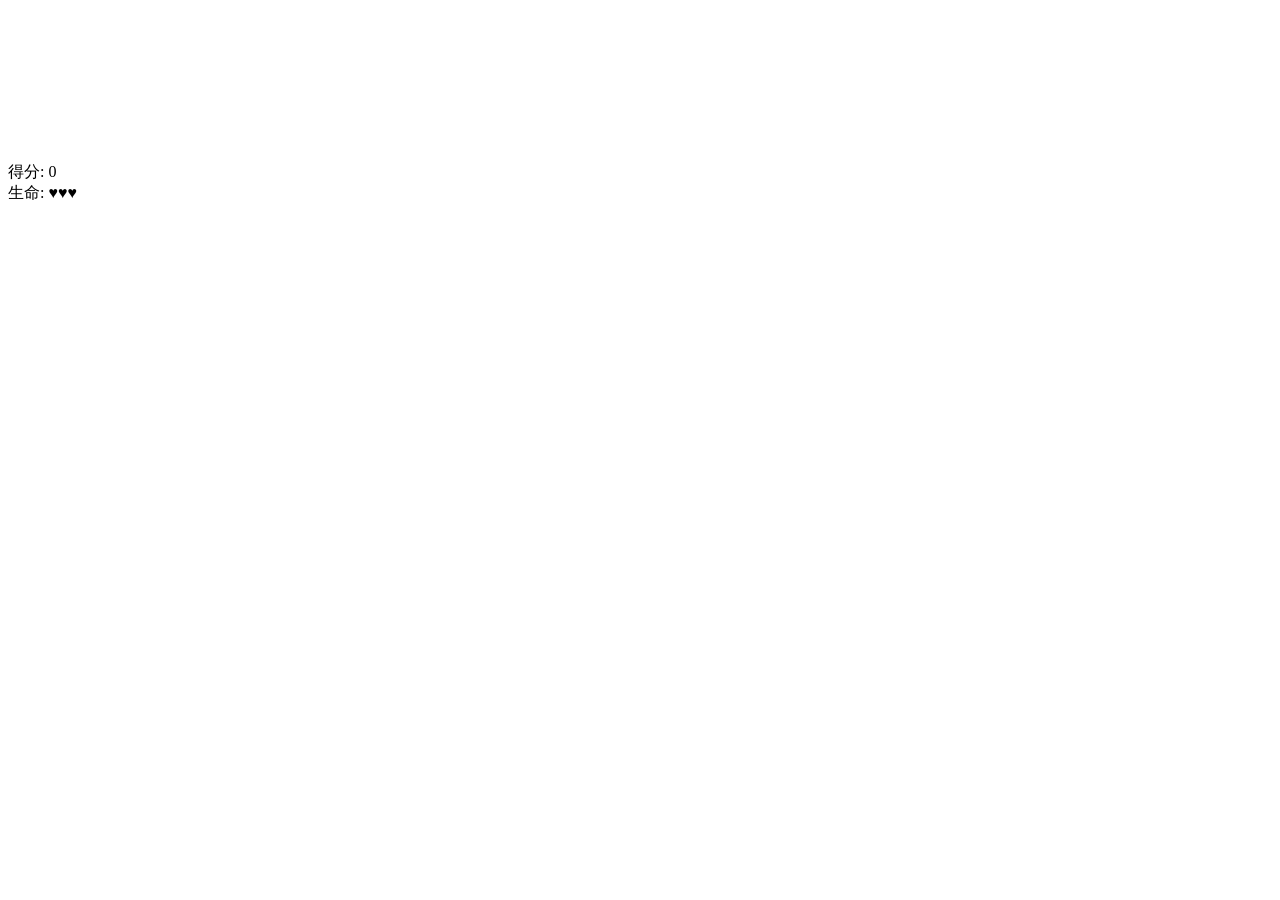
==== g/index.html @ b760631b "feat: add g directory game resources (batch 1/2)" ====
<!DOCTYPE html>
<html lang="zh-CN">
<head>
    <meta charset="UTF-8">
    <meta name="viewport" content="width=device-width, initial-scale=1.0">
    <title>小游戏</title>
    <link rel="stylesheet" href="css/style.css">
</head>
<body>
    <div id="app">
        <canvas id="gameCanvas"></canvas>
        <div id="ui">
            <div id="score">得分: 0</div>
            <div id="lives">生命: ♥♥♥</div>
            <div id="gameOver" style="display: none;">
                <h2>游戏结束</h2>
                <p>最终得分: <span id="finalScore">0</span></p>
                <button onclick="restartGame()">重新开始</button>
            </div>
        </div>
    </div>
    <script src="js/main_clean.js"></script>
</body>
</html>
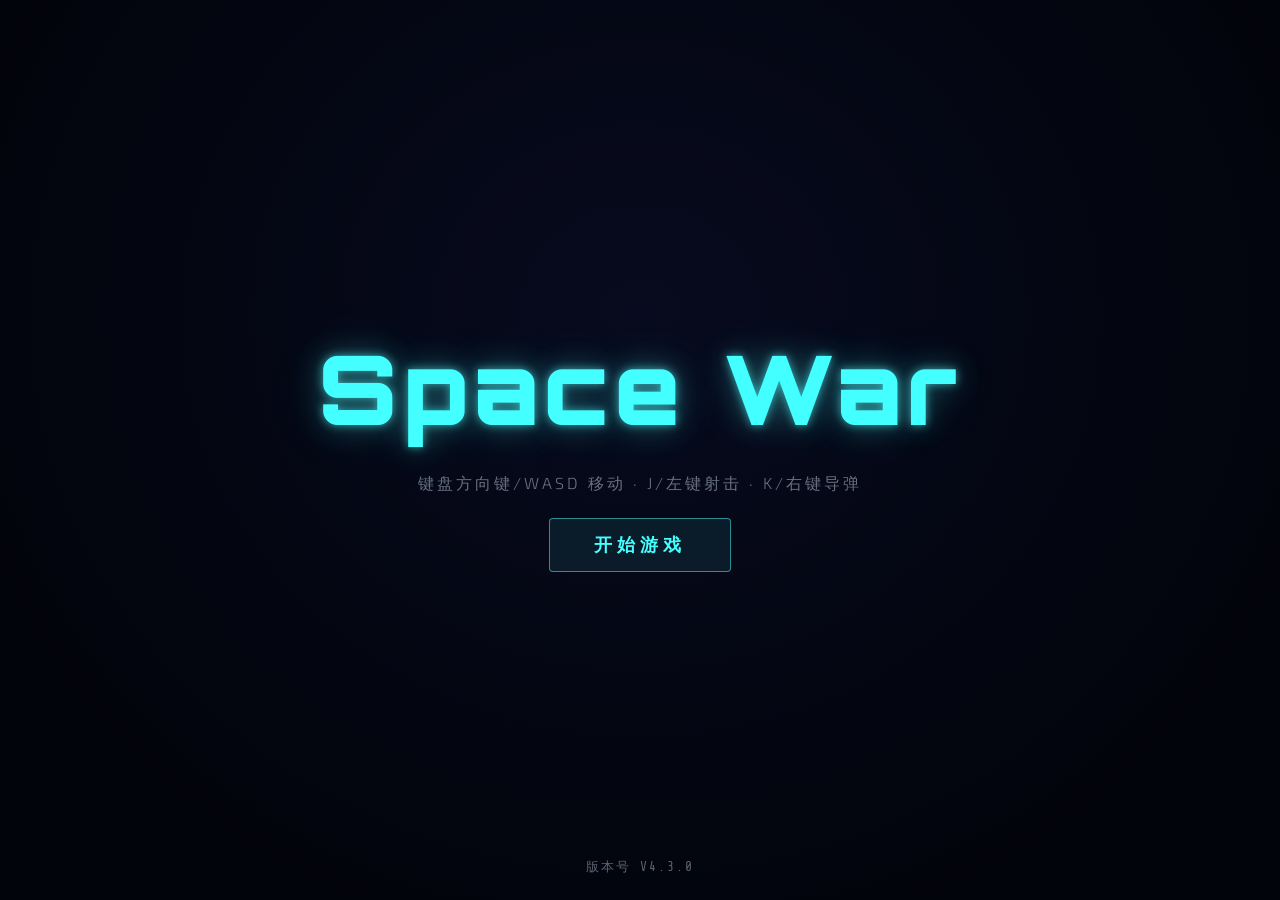
==== commit c093cdff: "chore: sync local changes" ====
--- a/g/index.html
+++ b/g/index.html
@@ -2,23 +2,128 @@
 <html lang="zh-CN">
 <head>
     <meta charset="UTF-8">
-    <meta name="viewport" content="width=device-width, initial-scale=1.0">
-    <title>小游戏</title>
-    <link rel="stylesheet" href="css/style.css">
+    <meta name="viewport" content="width=device-width, initial-scale=1.0, maximum-scale=1.0, user-scalable=no">
+    <meta http-equiv="Cache-Control" content="no-cache, no-store, must-revalidate">
+    <meta http-equiv="Pragma" content="no-cache">
+    <meta http-equiv="Expires" content="0">
+    <title>Space War - 太空战机</title>
+
+    <!-- Google Fonts：科幻风格字体 -->
+    <link rel="preconnect" href="https://fonts.googleapis.com">
+    <link rel="preconnect" href="https://fonts.gstatic.com" crossorigin>
+    <link href="https://fonts.googleapis.com/css2?family=Orbitron:wght@400;600;900&family=Share+Tech+Mono&family=Exo+2:wght@300;400;600&display=swap" rel="stylesheet">
+
+    <!-- ============================================================
+         === CSS IMPORTS =======================================
+         ============================================================ -->
+    <link rel="stylesheet" href="./css/ui/merged.css?v=4.2.1">
+
+    <!-- ============================================================
+         === THREE.JS CDN =====================================
+         ============================================================ -->
+    <script src="./js/lib/three.min.js"></script>
+
+    <!-- ============================================================
+         === JAVASCRIPT IMPORTS ===============================
+         ============================================================ -->
+    <script src="./js/index_cjs.js?v=4.2.1"></script>
+    <script src="./js/index_3d.js?v=4.2.1"></script>
 </head>
 <body>
-    <div id="app">
-        <canvas id="gameCanvas"></canvas>
-        <div id="ui">
-            <div id="score">得分: 0</div>
-            <div id="lives">生命: ♥♥♥</div>
-            <div id="gameOver" style="display: none;">
-                <h2>游戏结束</h2>
-                <p>最终得分: <span id="finalScore">0</span></p>
-                <button onclick="restartGame()">重新开始</button>
-            </div>
+
+    <!-- ============================================================
+         === GAME CANVAS =======================================
+         ============================================================ -->
+    <canvas id="gameCanvas"></canvas>
+
+    <!-- 3D 渲染层（透明 WebGL Canvas，叠在 2D 画布之上） -->
+    <canvas id="canvas3d"></canvas>
+    
+    <!-- ============================================================
+         === UI CONTAINER ======================================
+         ============================================================ -->
+    <div class="game-ui">
+        
+        <!-- HUD (Heads-Up Display) -->
+        <div class="game-hud" id="hudContainer"></div>
+        
+        <!-- 开始界面覆盖层 -->
+        <div class="start-screen" id="startScreen">
+            <h1 class="overlay-title">Space War</h1>
+            <p class="overlay-subtitle">键盘方向键/WASD 移动 · J/左键射击 · K/右键导弹</p>
+            <button class="game-button" id="startButton">开始游戏</button>
+            <p class="overlay-version">版本号 V4.3.0</p>
         </div>
+
+        <!-- Game Over Overlay -->
+        <div class="game-over-screen" id="gameOverScreen">
+            <h1 class="overlay-title">GAME OVER</h1>
+            <div class="overlay-subtitle"></div>
+            <button class="game-button" id="restartButton">再玩一次</button>
+        </div>
+
     </div>
-    <script src="js/main_clean.js"></script>
+
+    <!-- ============================================================
+         === 移动端控制按钮（子弹 + 导弹） ====================
+         ============================================================ -->
+    <div class="mobile-controls" id="mobileControls">
+        <button class="mobile-btn bullet-btn" id="btnBullet">
+            <svg width="64" height="64" viewBox="0 0 192 192" fill="none">
+                <circle cx="96" cy="96" r="84" stroke="url(#bg)" stroke-width="6" opacity="0.5"/>
+                <circle cx="96" cy="96" r="66" stroke="#ffdd44" stroke-width="3" opacity="0.25" stroke-dasharray="12 8"/>
+                <circle cx="96" cy="96" r="96" fill="none" stroke="#ffee88" stroke-width="8" opacity="0.5"/>
+                <path d="M96 29 Q114 35 123 60 L123 105 L114 137 L78 137 L69 105 L69 60 Q78 35 96 29 Z" fill="#ffdd44"/>
+                <rect x="83" y="137" width="27" height="13" rx="4" fill="#ff9922" opacity="0.8"/>
+                <defs><linearGradient id="bg" x1="0" y1="0" x2="1" y2="1"><stop stop-color="#ffdd44"/><stop offset="1" stop-color="#ff8800"/></linearGradient></defs>
+            </svg>
+        </button>
+        <button class="mobile-btn missile-btn" id="btnMissile">
+            <svg width="64" height="64" viewBox="0 0 192 192" fill="none">
+                <circle cx="96" cy="96" r="84" stroke="url(#mg)" stroke-width="6" opacity="0.5"/>
+                <circle cx="96" cy="96" r="66" stroke="#ff6622" stroke-width="3" opacity="0.25" stroke-dasharray="12 8"/>
+                <circle cx="96" cy="96" r="96" fill="none" stroke="#ff8844" stroke-width="8" opacity="0.5"/>
+                <path d="M96 -18 L54 66 L66 66 L63 126 L129 126 L126 66 L138 66 Z" fill="#ff6622"/>
+                <rect x="72" y="126" width="48" height="24" rx="6" fill="#ffaa00" opacity="0.9"/>
+                <defs><linearGradient id="mg" x1="0" y1="0" x2="1" y2="1"><stop stop-color="#ff6622"/><stop offset="1" stop-color="#ff2200"/></linearGradient></defs>
+            </svg>
+        </button>
+    </div>
+
+    <!-- ============================================================
+         === BUTTON EVENT BINDING =============================
+         ============================================================ -->
+    <script>
+        // Bind button events after DOM is ready
+        document.addEventListener('DOMContentLoaded', function() {
+            console.log('[HTML] DOM ready, binding buttons...');
+            
+            // Start button
+            var startBtn = document.getElementById('startButton');
+            if (startBtn) {
+                startBtn.addEventListener('click', function() {
+                    console.log('[HTML] Start button clicked');
+                    if (window.startGame) {
+                        window.startGame();
+                    } else {
+                        console.error('[HTML] startGame not found!');
+                    }
+                });
+            }
+            
+            // Restart button
+            var restartBtn = document.getElementById('restartButton');
+            if (restartBtn) {
+                restartBtn.addEventListener('click', function() {
+                    console.log('[HTML] Restart button clicked');
+                    if (window.resetGame) {
+                        window.resetGame();
+                    } else {
+                        console.error('[HTML] resetGame not found!');
+                    }
+                });
+            }
+        });
+    </script>
 </body>
-</html>+</html>
--- a/g/css/ui/merged.css
+++ b/g/css/ui/merged.css
@@ -0,0 +1,734 @@
+/**
+ * @description 太空战机游戏 — Neon Space 霓虹太空主题样式表
+ * @date 2026-05-17
+ *
+ * 设计方向：暗色赛博朋克 + 霓虹光效
+ * 字体：Orbitron（标题）、Share Tech Mono（HUD）、Exo 2（正文）
+ *
+ * 设计 Token 系统：
+ *   --clr-primary: 青色 #4ff（主色，发光）
+ *   --clr-accent: 品红 #ff44aa（强调色）
+ *   --clr-gold: 金色 #ffd700（分数/成就）
+ *   --clr-danger: 红橙 #ff4422（警告/危险）
+ */
+
+/* ============================================================
+   === 设计 Token ==============================================
+   ============================================================ */
+
+:root {
+    /* ---- 调色板 ---- */
+    --clr-bg: #02040d;
+    --clr-surface: rgba(10, 14, 40, 0.85);
+    --clr-primary: #4ff;
+    --clr-secondary: #4488ff;
+    --clr-accent: #ff44aa;
+    --clr-danger: #ff4422;
+    --clr-gold: #ffd700;
+    --clr-text: #c8d8e8;
+    --clr-text-dim: rgba(200, 216, 232, 0.5);
+
+    /* ---- 字体 ---- */
+    --font-display: 'Orbitron', monospace;
+    --font-mono: 'Share Tech Mono', monospace;
+    --font-body: 'Exo 2', sans-serif;
+
+    /* ---- 间距（4px 基准） ---- */
+    --space-xs: 4px;
+    --space-sm: 8px;
+    --space-md: 16px;
+    --space-lg: 24px;
+    --space-xl: 32px;
+
+    /* ---- 动画 ---- */
+    --dur-fast: 150ms;
+    --dur-normal: 300ms;
+    --dur-slow: 500ms;
+    --ease-glow: cubic-bezier(0.16, 1, 0.3, 1);
+}
+
+/* ============================================================
+   === 基础样式 ================================================
+   ============================================================ */
+
+* {
+    margin: 0;
+    padding: 0;
+    box-sizing: border-box;
+}
+
+body {
+    overflow: hidden;
+    background: var(--clr-bg);
+    background-image: radial-gradient(ellipse at 50% 30%, #0a0e28 0%, #02040d 70%);
+    touch-action: none;
+    font-family: var(--font-body);
+    color: var(--clr-text);
+    -webkit-font-smoothing: antialiased;
+    -moz-osx-font-smoothing: grayscale;
+}
+
+
+canvas {
+    display: block;
+    cursor: crosshair;
+}
+
+::selection {
+    background: rgba(79, 255, 255, 0.3);
+    color: #fff;
+}
+
+/* ============================================================
+   === 游戏画布 ================================================
+   ============================================================ */
+
+#gameCanvas {
+    position: fixed;
+    top: 0;
+    left: 0;
+    width: 100%;
+    height: 100%;
+    pointer-events: auto;
+}
+
+/* ============================================================
+   === UI 容器 =================================================
+   ============================================================ */
+
+.game-ui {
+    position: fixed;
+    top: 0;
+    left: 0;
+    right: 0;
+    bottom: 0;
+    pointer-events: none;
+    z-index: 100;
+}
+
+/* ============================================================
+   === 装饰 Canvas（开始界面 3D 背景） ==========================
+   ============================================================ */
+
+#decorCanvas {
+    position: absolute;
+    top: 0;
+    left: 0;
+    width: 100%;
+    height: 100%;
+    pointer-events: none;
+    z-index: 1;
+    opacity: 0.85;
+}
+
+/* ============================================================
+   === HUD 抬头显示 ============================================
+   ============================================================ */
+
+.game-hud {
+    position: absolute;
+    top: var(--space-md);
+    left: var(--space-md);
+    right: var(--space-md);
+    display: flex;
+    justify-content: space-between;
+    align-items: flex-start;
+    pointer-events: none;
+    z-index: 10;
+    font-family: var(--font-mono);
+    font-size: clamp(13px, 2vw, 16px);
+    text-shadow: 0 0 8px rgba(79, 255, 255, 0.4);
+}
+
+.game-hud .hud-left,
+.game-hud .hud-right {
+    display: flex;
+    flex-direction: column;
+    gap: 6px;
+}
+
+.game-hud .hud-left {
+    min-width: 110px;
+}
+
+.game-hud .hud-left .hud-row {
+    display: grid;
+    grid-template-columns: 54px 48px;
+    gap: 6px;
+    align-items: center;
+}
+
+.hud-label {
+    color: var(--clr-text-dim);
+    font-size: 0.75em;
+    letter-spacing: 2px;
+    text-transform: uppercase;
+    text-align: left;
+}
+
+.hud-value {
+    color: var(--clr-primary);
+    font-variant-numeric: tabular-nums;
+    text-align: left;
+}
+
+.game-hud .hud-right {
+    align-items: flex-end;
+}
+
+.game-hud .hud-right .hud-row {
+    display: flex;
+    align-items: center;
+    gap: 8px;
+}
+
+/* 分数使用金色 */
+#liveScore {
+    color: var(--clr-gold);
+    text-shadow: 0 0 8px rgba(255, 215, 0, 0.5);
+}
+
+/* 护盾条 */
+.shield-bar {
+    width: 80px;
+    height: 6px;
+    background: rgba(255, 255, 255, 0.1);
+    border: 1px solid rgba(255, 68, 170, 0.4);
+    border-radius: 3px;
+    overflow: hidden;
+}
+
+.shield-fill {
+    width: 100%;
+    height: 100%;
+    background: linear-gradient(90deg, var(--clr-accent), #ff88cc);
+    border-radius: 2px;
+    transition: width 0.2s ease;
+    box-shadow: 0 0 6px rgba(255, 68, 170, 0.5);
+}
+
+/* 导弹状态文字 */
+#liveMissile {
+    color: var(--clr-accent);
+    text-shadow: 0 0 6px rgba(255, 68, 170, 0.6);
+    transition: color 0.15s ease;
+}
+
+/* FPS 颜色指示 */
+.fps-good { color: #00ccff !important; text-shadow: 0 0 6px rgba(0,200,255,0.5) !important; }
+.fps-ok   { color: #ffcc00 !important; text-shadow: 0 0 6px rgba(255,200,0,0.5) !important; }
+.fps-bad  { color: #ff4444 !important; text-shadow: 0 0 6px rgba(255,50,50,0.5) !important;
+            animation: fps-warn 0.5s ease-in-out infinite; }
+
+@keyframes fps-warn {
+    0%, 100% { opacity: 1; }
+    50% { opacity: 0.4; }
+}
+
+/* 分数闪烁动画 */
+.score-flash {
+    animation: score-pop 0.35s ease-out;
+}
+@keyframes score-pop {
+    0%   { color: #ffffff; text-shadow: 0 0 20px rgba(255,255,255,1); }
+    100% { color: var(--clr-gold); text-shadow: 0 0 8px rgba(255,215,0,0.5); }
+}
+
+/* 护盾条分段 */
+.shield-bar {
+    background: repeating-linear-gradient(90deg,
+        rgba(255,255,255,0.06) 0px,
+        rgba(255,255,255,0.06) 9px,
+        rgba(255,255,255,0.01) 9px,
+        rgba(255,255,255,0.01) 10px
+    );
+}
+.shield-fill.danger {
+    background: linear-gradient(90deg, #ff3322, #ff6644) !important;
+    animation: danger-pulse 0.6s ease-in-out infinite;
+}
+@keyframes danger-pulse {
+    0%, 100% { box-shadow: 0 0 8px rgba(255,50,30,0.5); }
+    50% { box-shadow: 0 0 20px rgba(255,50,30,0.9); }
+}
+
+/* 击杀数 */
+.hud-meteors .hud-value {
+    color: var(--clr-secondary);
+}
+
+/* ============================================================
+   === 开始界面 ================================================
+   ============================================================ */
+
+.start-screen {
+    position: absolute;
+    top: 0;
+    left: 0;
+    right: 0;
+    bottom: 0;
+    background: radial-gradient(ellipse at 50% 35%, rgba(10,14,40,0.75) 0%, rgba(2,4,13,0.85) 80%);
+    display: flex;
+    flex-direction: column;
+    align-items: center;
+    justify-content: center;
+    gap: clamp(12px, 2.5vh, 24px);
+    pointer-events: auto;
+    padding: 20px;
+    z-index: 2;
+}
+
+/* 标题 — Orbitron 900 + 霓虹呼吸 */
+.start-screen .overlay-title {
+    font-family: var(--font-display);
+    font-weight: 900;
+    font-size: clamp(40px, 10vw, 96px);
+    color: var(--clr-primary);
+    text-shadow:
+        0 0 10px rgba(79, 255, 255, 0.6),
+        0 0 30px rgba(79, 255, 255, 0.3),
+        0 0 60px rgba(79, 255, 255, 0.15);
+    text-align: center;
+    letter-spacing: 6px;
+    z-index: 2;
+    animation: neon-pulse 3s ease-in-out infinite;
+}
+
+/* subtitle — 键盘操作提示 */
+.start-screen .overlay-subtitle {
+    font-family: var(--font-body);
+    font-weight: 300;
+    font-size: clamp(12px, 2vw, 16px);
+    color: var(--clr-text-dim);
+    text-align: center;
+    letter-spacing: 3px;
+    z-index: 2;
+    max-width: min(480px, 85vw);
+    line-height: 1.6;
+}
+
+.start-screen .overlay-version {
+    position: absolute;
+    bottom: 24px;
+    left: 0;
+    right: 0;
+    font-family: var(--font-mono);
+    font-size: 13px;
+    color: rgba(200, 216, 232, 0.45);
+    text-align: center;
+    letter-spacing: 2px;
+    z-index: 2;
+    margin: 0;
+}
+
+
+/* ============================================================
+   === 按钮 ====================================================
+   ============================================================ */
+
+.game-button {
+    display: block;
+    font-family: var(--font-display);
+    font-weight: 600;
+    font-size: clamp(14px, 2.5vw, 18px);
+    color: var(--clr-primary);
+    background: rgba(79, 255, 255, 0.08);
+    border: 1.5px solid rgba(79, 255, 255, 0.5);
+    padding: clamp(10px, 1.8vh, 14px) clamp(28px, 7vw, 44px);
+    min-height: 48px;
+    min-width: 170px;
+    cursor: pointer;
+    letter-spacing: clamp(3px, 0.6vw, 5px);
+    text-transform: uppercase;
+    border-radius: 4px;
+    transition: all var(--dur-normal) var(--ease-glow);
+    -webkit-tap-highlight-color: transparent;
+    touch-action: manipulation;
+    z-index: 2;
+    position: relative;
+}
+
+.game-button::before {
+    content: '';
+    position: absolute;
+    top: -1.5px; left: -1.5px; right: -1.5px; bottom: -1.5px;
+    border-radius: 4px;
+    background: linear-gradient(135deg, var(--clr-primary), var(--clr-accent));
+    opacity: 0;
+    z-index: -1;
+    transition: opacity var(--dur-normal) var(--ease-glow);
+}
+
+.game-button:hover {
+    background: rgba(79, 255, 255, 0.15);
+    border-color: var(--clr-primary);
+    box-shadow:
+        0 0 15px rgba(79, 255, 255, 0.3),
+        0 0 40px rgba(79, 255, 255, 0.1);
+}
+
+.game-button:hover::before {
+    opacity: 0.4;
+}
+
+.game-button:active {
+    transform: scale(0.96);
+    background: rgba(79, 255, 255, 0.25);
+}
+
+/* ============================================================
+   === 游戏结束界面 ============================================
+   ============================================================ */
+
+.game-over-screen {
+    position: absolute;
+    top: 0;
+    left: 0;
+    right: 0;
+    bottom: 0;
+    background: radial-gradient(ellipse at 50% 40%, rgba(80, 0, 20, 0.85) 0%, rgba(2, 4, 13, 0.95) 70%);
+    display: none;
+    flex-direction: column;
+    align-items: center;
+    justify-content: center;
+    gap: var(--space-lg);
+    pointer-events: auto;
+    padding: 20px;
+    z-index: 3;
+    animation: fadeIn var(--dur-slow) ease-out;
+}
+
+.game-over-screen .overlay-title {
+    font-family: var(--font-display);
+    font-weight: 900;
+    font-size: clamp(32px, 8vw, 64px);
+    color: var(--clr-danger);
+    text-shadow:
+        0 0 10px rgba(255, 68, 34, 0.6),
+        0 0 30px rgba(255, 68, 34, 0.3);
+    text-align: center;
+    letter-spacing: 4px;
+    animation: glitch 1.5s ease-in-out infinite;
+}
+
+.overlay-subtitle {
+    display: flex;
+    flex-direction: column;
+    gap: 8px;
+    font-family: var(--font-mono);
+    font-size: clamp(14px, 2.5vw, 18px);
+    text-align: center;
+    max-width: min(400px, 80vw);
+}
+
+/* 统计行 */
+.stat-row {
+    display: flex;
+    justify-content: space-between;
+    align-items: center;
+    gap: var(--space-xl);
+    padding: 6px 16px;
+    color: var(--clr-text);
+    background: rgba(255, 255, 255, 0.04);
+    border-left: 2px solid rgba(79, 255, 255, 0.2);
+    border-radius: 2px;
+    font-size: clamp(13px, 2vw, 16px);
+    letter-spacing: 1px;
+    animation: scaleIn var(--dur-normal) var(--ease-glow) both;
+}
+
+.stat-row:nth-child(1) { animation-delay: 0.1s; }
+.stat-row:nth-child(2) { animation-delay: 0.2s; }
+.stat-row:nth-child(3) { animation-delay: 0.3s; }
+.stat-row:nth-child(4) { animation-delay: 0.4s; }
+
+.stat-val {
+    font-variant-numeric: tabular-nums;
+    font-weight: 600;
+    color: var(--clr-primary);
+}
+
+.stat-high .stat-val {
+    color: var(--clr-gold);
+    text-shadow: 0 0 8px rgba(255, 215, 0, 0.4);
+}
+
+/* Game Over 界面中的按钮使用危险色 */
+.game-over-screen .game-button {
+    color: var(--clr-danger);
+    border-color: rgba(255, 68, 34, 0.5);
+    background: rgba(255, 68, 34, 0.08);
+    animation: scaleIn var(--dur-normal) var(--ease-glow) 0.5s both;
+}
+
+.game-over-screen .game-button:hover {
+    background: rgba(255, 68, 34, 0.15);
+    box-shadow:
+        0 0 15px rgba(255, 68, 34, 0.3),
+        0 0 40px rgba(255, 68, 34, 0.1);
+}
+
+.game-over-screen .game-button::before {
+    background: linear-gradient(135deg, var(--clr-gold), var(--clr-danger));
+}
+
+/* ============================================================
+   === 移动端控制按钮 ==========================================
+   ============================================================ */
+
+.mobile-controls {
+    display: none;
+    position: fixed;
+    bottom: clamp(20px, 6vh, 48px);
+    left: 50%;
+    transform: translateX(-50%);
+    gap: clamp(140px, 28vw, 192px);
+    z-index: 200;
+    pointer-events: none;
+}
+
+.mobile-btn {
+    width: clamp(76px, 14vw, 92px);
+    height: clamp(76px, 14vw, 92px);
+    border-radius: 50%;
+    border: 1px solid rgba(79, 255, 255, 0.35);
+    background: transparent;
+    backdrop-filter: blur(6px);
+    -webkit-backdrop-filter: blur(6px);
+    display: flex;
+    align-items: center;
+    justify-content: center;
+    cursor: pointer;
+    pointer-events: auto;
+    -webkit-tap-highlight-color: transparent;
+    touch-action: manipulation;
+    user-select: none;
+    -webkit-user-select: none;
+    position: relative;
+    flex-shrink: 0;
+    transition: all var(--dur-fast) ease;
+    box-shadow: 0 0 24px rgba(79, 255, 255, 0.08), inset 0 0 30px rgba(79, 255, 255, 0.02);
+    overflow: hidden;
+}
+.mobile-btn svg { width: 64px; height: 64px; }
+
+/* 主动发光光晕 */
+.mobile-btn::before {
+    content: '';
+    position: absolute;
+    top: -50%; left: -50%;
+    width: 200%; height: 200%;
+    border-radius: 50%;
+    background: radial-gradient(circle at 50% 50%, rgba(79, 255, 255, 0.06) 0%, transparent 70%);
+    animation: btn-breath 3s ease-in-out infinite;
+    pointer-events: none;
+}
+/* 点击波纹 */
+.mobile-btn::after {
+    content: '';
+    position: absolute;
+    top: 50%; left: 50%;
+    width: 0;
+    height: 0;
+    border-radius: 50%;
+    background: rgba(79, 255, 255, 0.2);
+    transform: translate(-50%, -50%);
+    transition: width 0.4s ease, height 0.4s ease;
+}
+.mobile-btn:active::after {
+    width: 170%;
+    height: 170%;
+}
+
+/* 子弹按钮 — 金色能量 */
+.bullet-btn {
+    border-color: rgba(255, 200, 50, 0.5);
+    box-shadow: 0 0 30px rgba(255, 200, 50, 0.15), inset 0 0 30px rgba(255, 200, 30, 0.03);
+}
+.bullet-btn::before {
+    background: radial-gradient(circle at 50% 50%, rgba(255, 200, 50, 0.10) 0%, transparent 70%);
+    animation: bullet-glow 2.5s ease-in-out infinite;
+}
+.bullet-btn svg {
+    filter: drop-shadow(0 0 8px rgba(255, 220, 50, 0.8));
+}
+
+/* 导弹按钮 — 橙红烈焰 */
+.missile-btn {
+    border-color: rgba(255, 80, 40, 0.5);
+    box-shadow: 0 0 30px rgba(255, 80, 30, 0.18), inset 0 0 30px rgba(255, 60, 20, 0.04);
+}
+.missile-btn::before {
+    background: radial-gradient(circle at 50% 50%, rgba(255, 80, 30, 0.13) 0%, transparent 70%);
+    animation: missile-glow 2.5s ease-in-out infinite;
+}
+.missile-btn svg {
+    filter: drop-shadow(0 0 8px rgba(255, 100, 30, 0.8));
+}
+
+.mobile-btn:active {
+    transform: scale(0.84);
+}
+
+.bullet-btn:active {
+    border-color: rgba(255, 230, 50, 0.95);
+    background: radial-gradient(ellipse at 50% 50%, rgba(255, 200, 30, 0.25) 0%, rgba(4, 8, 20, 0.95) 100%);
+    box-shadow: 0 0 50px rgba(255, 230, 50, 0.5), inset 0 0 40px rgba(255, 200, 30, 0.1);
+}
+
+.missile-btn:active {
+    border-color: rgba(255, 80, 50, 0.95);
+    background: radial-gradient(ellipse at 50% 50%, rgba(255, 80, 30, 0.28) 0%, rgba(4, 8, 20, 0.95) 100%);
+    box-shadow: 0 0 50px rgba(255, 80, 50, 0.5), inset 0 0 40px rgba(255, 60, 20, 0.12);
+}
+
+/* ============================================================
+   === 动画关键帧 ==============================================
+   ============================================================ */
+
+/* 标题霓虹呼吸 */
+@keyframes neon-pulse {
+    0%, 100% {
+        text-shadow:
+            0 0 10px rgba(79, 255, 255, 0.6),
+            0 0 30px rgba(79, 255, 255, 0.3),
+            0 0 60px rgba(79, 255, 255, 0.15);
+    }
+    50% {
+        text-shadow:
+            0 0 15px rgba(79, 255, 255, 0.9),
+            0 0 40px rgba(79, 255, 255, 0.5),
+            0 0 80px rgba(79, 255, 255, 0.25),
+            0 0 120px rgba(79, 255, 255, 0.1);
+    }
+}
+
+/* 扫描线 */
+@keyframes scanline {
+    0% { transform: translateY(0); }
+    100% { transform: translateY(4px); }
+}
+
+/* 按钮呼吸发光 */
+@keyframes btn-breath {
+    0%, 100% { opacity: 0.3; transform: scale(1); }
+    50% { opacity: 0.8; transform: scale(1.02); }
+}
+@keyframes bullet-glow {
+    0%, 100% { opacity: 0.2; transform: scale(0.95); }
+    50% { opacity: 0.9; transform: scale(1.05); }
+}
+@keyframes missile-glow {
+    0%, 100% { opacity: 0.25; transform: scale(0.95); }
+    50% { opacity: 0.9; transform: scale(1.05); }
+}
+
+/* 淡入 */
+@keyframes fadeIn {
+    from { opacity: 0; }
+    to { opacity: 1; }
+}
+
+/* 缩放弹入 */
+@keyframes scaleIn {
+    from {
+        opacity: 0;
+        transform: scale(0.9) translateY(8px);
+    }
+    to {
+        opacity: 1;
+        transform: scale(1) translateY(0);
+    }
+}
+
+/* Glitch 故障闪烁 */
+@keyframes glitch {
+    0%, 90%, 100% { opacity: 1; transform: skew(0); }
+    92% { opacity: 0.8; transform: skew(-1deg); }
+    94% { opacity: 1; transform: skew(1deg); }
+    96% { opacity: 0.9; transform: skew(0); }
+}
+
+/* 移动端按钮发光 */
+@keyframes btn-glow {
+    0%, 100% { box-shadow: 0 0 12px rgba(79, 255, 255, 0.15); }
+    50% { box-shadow: 0 0 30px rgba(79, 255, 255, 0.35); }
+}
+
+@keyframes bullet-glow {
+    0%, 100% { box-shadow: 0 0 12px rgba(255, 230, 50, 0.12); }
+    50% { box-shadow: 0 0 30px rgba(255, 230, 50, 0.35); }
+}
+
+@keyframes missile-glow {
+    0%, 100% { box-shadow: 0 0 12px rgba(255, 80, 50, 0.12); }
+    50% { box-shadow: 0 0 30px rgba(255, 80, 50, 0.35); }
+}
+
+/* ============================================================
+   === 无障碍：尊重减少动效偏好 ================================
+   ============================================================ */
+
+@media (prefers-reduced-motion: reduce) {
+    *,
+    *::before,
+    *::after {
+        animation-duration: 0.01ms !important;
+        animation-iteration-count: 1 !important;
+        transition-duration: 0.01ms !important;
+    }
+
+    body::after {
+        animation: none !important;
+    }
+}
+
+/* ============================================================
+   === 响应式适配 ==============================================
+   ============================================================ */
+
+/* 小屏幕（手机竖屏） */
+@media (max-width: 480px) {
+    .game-hud {
+        top: var(--space-sm);
+        left: var(--space-sm);
+        right: var(--space-sm);
+        font-size: 12px;
+    }
+
+    .shield-bar {
+        width: 60px;
+        height: 5px;
+    }
+
+    .mobile-controls {
+        bottom: 16px;
+        gap: 128px;
+    }
+
+    .mobile-btn {
+        width: 64px;
+        height: 64px;
+    }
+
+    .mobile-btn svg {
+        width: 36px;
+        height: 36px;
+    }
+}
+
+/* 中等屏幕（平板） */
+@media (max-width: 800px) and (min-width: 481px) {
+    .mobile-btn {
+        width: 78px;
+        height: 78px;
+    }
+}
+
+/* 大屏幕：限制装饰范围 */
+@media (min-width: 1024px) {
+    #decorCanvas {
+        max-height: 70vh;
+        top: 15vh;
+    }
+}
